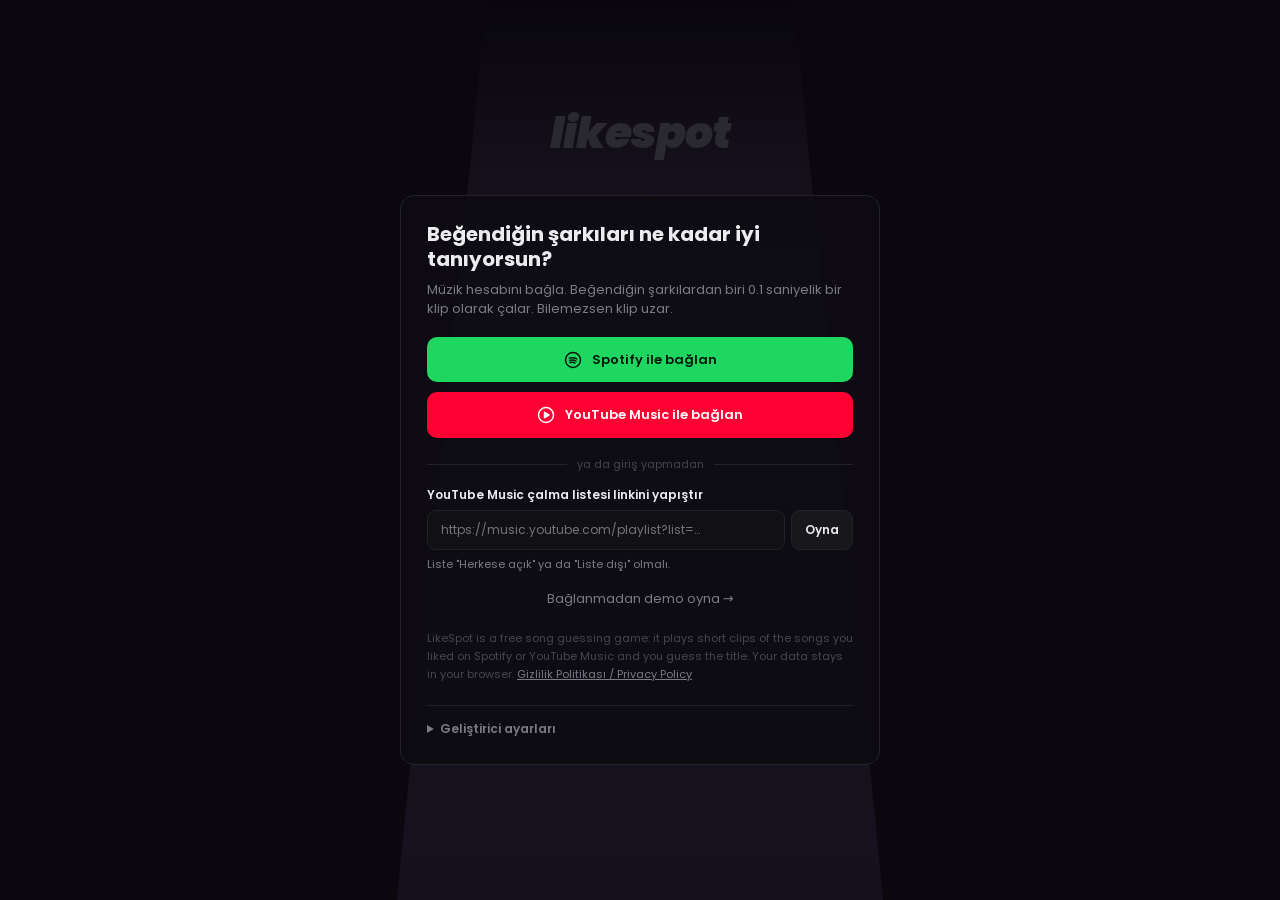
==== index.html @ ae1cffba "Çalma listelerinden oynama: beğenilenler + seçilen listeler - Sol panelde "Şarkılar" bölümü: varsayı" ====
<!doctype html>
<html lang="tr">
<head>
  <meta charset="utf-8">
  <meta name="viewport" content="width=device-width, initial-scale=1">
  <title>LikeSpot</title>
  <meta name="description" content="Spotify'da beğendiğin şarkılardan 0.1 saniyelik kliplerle tahmin oyunu.">
  <link rel="icon" href="data:image/svg+xml,<svg xmlns='http://www.w3.org/2000/svg' viewBox='0 0 100 100'><circle cx='50' cy='50' r='48' fill='%239d4edd'/><path d='M38 30v40l32-20z' fill='%23fff'/></svg>">
  <link rel="preconnect" href="https://fonts.googleapis.com">
  <link rel="stylesheet" href="https://fonts.googleapis.com/css2?family=JetBrains+Mono:wght@600&family=Poppins:ital,wght@0,400;0,500;0,600;0,700;1,800;1,900&display=swap">
  <link rel="stylesheet" href="css/style.css">
</head>
<body>
  <div class="spotlight" aria-hidden="true"></div>

  <div class="layout">
    <!-- Sol panel -->
    <aside class="side side-left" id="side-left" hidden>
      <div class="group">
        <p class="label">Soru</p>
        <div class="select-wrap">
          <svg viewBox="0 0 24 24"><path d="M12 3l1.8 4.9L19 9.5l-4 3.4 1.2 5.1L12 15.3 7.8 18l1.2-5.1-4-3.4 5.2-1.6z"/></svg>
          <select id="opt-question">
            <option value="title">Şarkının adı</option>
            <option value="artist">Sanatçı</option>
            <option value="mixed">Karışık</option>
          </select>
        </div>
      </div>
      <div class="group">
        <p class="label">Dil</p>
        <div class="select-wrap">
          <svg viewBox="0 0 24 24"><circle cx="12" cy="12" r="9"/><path d="M3 12h18M12 3a14 14 0 0 1 0 18M12 3a14 14 0 0 0 0 18"/></svg>
          <select id="opt-lang">
            <option value="all">Karışık</option>
            <option value="tr">Türkçe</option>
            <option value="en">İngilizce</option>
          </select>
        </div>
      </div>
      <div class="group">
        <p class="label">Dönem</p>
        <div class="select-wrap">
          <svg viewBox="0 0 24 24"><path d="M4 14v-2a8 8 0 0 1 16 0v2M4 14h3v6H5a1 1 0 0 1-1-1zm16 0h-3v6h2a1 1 0 0 0 1-1z"/></svg>
          <select id="opt-era">
            <option value="all">Tüm dönemler</option>
            <option value="classic">Klasik</option>
            <option value="2000s">2000'ler</option>
            <option value="2010s">2010'lar</option>
            <option value="2020s">2020'ler</option>
          </select>
        </div>
      </div>
      <div class="group">
        <p class="label">Hesap</p>
        <div class="select-wrap">
          <svg viewBox="0 0 24 24"><path d="M9 18V5l11-2v13"/><circle cx="6" cy="18" r="3"/><circle cx="17" cy="16" r="3"/></svg>
          <select id="opt-provider" aria-label="Müzik hesabı"></select>
        </div>
      </div>
      <div class="group" id="sources-group" hidden>
        <p class="label">Şarkılar</p>
        <div class="sources" id="sources"></div>
      </div>
      <hr>
      <div class="group diff-group">
        <p class="label">Zorluk</p>
        <div class="diff-list" id="difficulty-list"></div>
      </div>
      <hr>
      <div class="group links">
        <button class="side-link" id="btn-reroll" type="button">
          <svg viewBox="0 0 24 24"><path d="M20 11a8 8 0 0 0-14.3-4.9L4 8M4 4v4h4M4 13a8 8 0 0 0 14.3 4.9L20 16m0 4v-4h-4"/></svg>
          Başka şarkı
        </button>
        <button class="side-link" id="btn-any-era" type="button">
          <svg viewBox="0 0 24 24"><path d="M8 7l-5 5 5 5M16 7l5 5-5 5"/></svg>
          Tüm dönemler
        </button>
      </div>
    </aside>

    <main class="center">
      <div class="logo">likespot</div>

      <!-- Bağlantı ekranı -->
      <section id="screen-setup" class="screen panel" hidden>
        <h1>Beğendiğin şarkıları ne kadar iyi tanıyorsun?</h1>
        <p class="lead">Müzik hesabını bağla. Beğendiğin şarkılardan biri 0.1 saniyelik bir klip olarak çalar. Bilemezsen klip uzar.</p>

        <div class="providers">
          <button class="provider spotify" id="btn-login" type="button">
            <svg viewBox="0 0 24 24"><circle cx="12" cy="12" r="10"/><path d="M7 9.5c3.5-1 7-.6 10 1M7.5 12.5c3-.8 6-.4 8.5.9M8 15.4c2.4-.6 4.7-.3 6.7.7"/></svg>
            Spotify ile bağlan
          </button>
          <button class="provider youtube" id="btn-youtube" type="button">
            <svg viewBox="0 0 24 24"><circle cx="12" cy="12" r="10"/><path d="M10 8.5v7l6-3.5z" fill="currentColor"/></svg>
            YouTube Music ile bağlan
          </button>
        </div>
        <form class="playlist-form" id="playlist-form" autocomplete="off">
          <p class="or">ya da giriş yapmadan</p>
          <label for="playlist-url">YouTube Music çalma listesi linkini yapıştır</label>
          <div class="playlist-row">
            <input id="playlist-url" class="input" placeholder="https://music.youtube.com/playlist?list=…" spellcheck="false">
            <button class="btn ghost" type="submit">Oyna</button>
          </div>
          <small>Liste "Herkese açık" ya da "Liste dışı" olmalı.</small>
        </form>
        <button class="link demo-link" id="btn-demo" type="button">Bağlanmadan demo oyna →</button>
        <p class="error" id="setup-error" hidden></p>

        <p class="about">
          LikeSpot is a free song guessing game: it plays short clips of the songs you liked on Spotify or
          YouTube Music and you guess the title. Your data stays in your browser.
          <a href="privacy.html">Gizlilik Politikası / Privacy Policy</a>
        </p>

        <details class="dev">
          <summary>Geliştirici ayarları</summary>
          <p>Spotify uygulamasının <b>Redirect URI</b> listesinde bu adres olmalı:</p>
          <div class="copy-row">
            <code id="redirect-uri"></code>
            <button class="btn ghost small" id="copy-redirect" type="button">Kopyala</button>
          </div>
          <label>Spotify Client ID
            <input id="client-id" class="input" autocomplete="off" spellcheck="false">
          </label>
          <label>Google Client ID (YouTube Music)
            <input id="google-client-id" class="input" placeholder="….apps.googleusercontent.com" autocomplete="off" spellcheck="false">
          </label>
        </details>
      </section>

      <!-- Yükleme ekranı -->
      <section id="screen-loading" class="screen panel center-text" hidden>
        <div class="spinner"></div>
        <p id="loading-text">Beğenilen şarkılar yükleniyor…</p>
        <div class="progress"><div id="loading-bar"></div></div>
      </section>

      <!-- Oyun ekranı -->
      <section id="screen-game" class="screen game" hidden>
        <div class="toprow">
          <button class="icon-btn" id="btn-shuffle" type="button" title="Başka şarkı" aria-label="Başka şarkı">
            <svg viewBox="0 0 24 24"><path d="M4 8h13l-3-3M20 16H7l3 3"/></svg>
          </button>
          <nav class="qtabs" id="qtabs" aria-label="Soru tipi">
            <button type="button" data-q="title">Şarkı</button>
            <button type="button" data-q="mixed">Karışık</button>
            <button type="button" data-q="artist">Sanatçı</button>
          </nav>
          <div class="streak" id="stats" title="Seri">
            <svg viewBox="0 0 24 24"><path d="M12 2c1 4 5 5.5 5 11a5 5 0 0 1-10 0c0-2.5 1.2-4 2.2-5 .2 2 1 3 2 3.2C10.5 8 11 5 12 2z"/></svg>
            <span id="stat-streak">0</span>
          </div>
        </div>

        <nav class="diff-pills" id="difficulty" role="tablist" aria-label="Zorluk"></nav>

        <div class="timeline" id="timeline">
          <div id="tl-ticks"></div>
          <div class="tl-unlocked" id="tl-unlocked"></div>
          <div class="tl-play" id="clip-bar"></div>
          <div class="tl-marker" id="tl-marker"><span id="tl-label">2s</span></div>
        </div>

        <p class="sr-only" id="question" aria-live="polite">Bu şarkının adı ne?</p>

        <div class="player">
          <span class="player-side"></span>
          <button class="play-btn" id="btn-play" type="button" aria-label="Klibi çal">
            <svg viewBox="0 0 24 24" class="icon-play"><path d="M8 5v14l11-7z"/></svg>
            <svg viewBox="0 0 24 24" class="icon-stop"><path d="M7 7h10v10H7z"/></svg>
            <span class="btn-spinner"></span>
          </button>
          <span class="player-side clip-length" id="clip-length">2s</span>
        </div>
        <p class="sr-only" id="clip-note" aria-live="polite">Çalmak için bas · boşluk tuşu</p>

        <form class="answer" id="answer-type" autocomplete="off">
          <div class="combo">
            <svg viewBox="0 0 24 24"><circle cx="11" cy="11" r="7"/><path d="M20 20l-4-4"/></svg>
            <input id="guess-input" placeholder="Şarkıyı bil" spellcheck="false">
            <ul class="suggestions" id="suggestions" role="listbox" hidden></ul>
          </div>
          <button class="skip-btn" id="btn-skip" type="button">
            <svg viewBox="0 0 24 24"><path d="M6 6l9 6-9 6zM18 6v12"/></svg>
            Atla
          </button>
          <button id="btn-guess" type="submit" hidden></button>
        </form>

        <div class="answer-choice" id="answer-choice" hidden>
          <div class="choices" id="choices"></div>
          <button class="skip-btn" id="btn-skip-choice" type="button">
            <svg viewBox="0 0 24 24"><path d="M6 6l9 6-9 6zM18 6v12"/></svg>
            Atla
          </button>
        </div>

        <ul class="guesses" id="guesses"></ul>

        <div class="reveal" id="reveal" hidden>
          <img id="reveal-img" alt="">
          <div class="reveal-text">
            <p class="verdict" id="verdict"></p>
            <h2 id="reveal-title"></h2>
            <p id="reveal-artist"></p>
            <p class="muted" id="reveal-album"></p>
          </div>
          <div class="reveal-actions">
            <button class="btn ghost" id="btn-listen" type="button">Biraz daha dinle</button>
            <a class="btn ghost" id="btn-open" target="_blank" rel="noopener">Spotify'da aç</a>
            <button class="btn primary" id="btn-next" type="button">Sonraki ⏎</button>
          </div>
        </div>

        <p class="error" id="game-error" hidden></p>

        <footer class="libbar">
          <span id="lib-info"></span>
          <span class="score">Puan <b id="stat-score">0</b> · En iyi seri <b id="stat-best">0</b></span>
          <span class="libbar-actions">
            <button class="link" id="btn-refresh" type="button">Listeyi yenile</button>
            <button class="link" id="btn-logout" type="button">Çıkış</button>
            <a class="link" href="privacy.html">Gizlilik</a>
          </span>
        </footer>
      </section>
    </main>

    <!-- Sağ panel -->
    <aside class="side side-right" id="side-right" hidden>
      <div class="group">
        <p class="label">Ses</p>
        <div class="stack" id="source-buttons">
          <button class="opt" type="button" data-source="preview">
            <svg viewBox="0 0 24 24"><path d="M9 18V5l11-2v13M9 18a3 3 0 1 1-6 0 3 3 0 0 1 6 0zm11-2a3 3 0 1 1-6 0 3 3 0 0 1 6 0z"/></svg>
            30 sn önizleme
          </button>
          <button class="opt" type="button" data-source="spotify">
            <svg viewBox="0 0 24 24"><path d="M8 5v14l11-7z"/></svg>
            Spotify'dan çal
          </button>
        </div>
      </div>
      <hr>
      <div class="group">
        <p class="label">Klipler</p>
        <div class="chips" id="ladder"></div>
      </div>
      <hr>
      <div class="group">
        <p class="label">Ses düzeyi</p>
        <input type="range" id="opt-volume" min="0" max="100" value="90" aria-label="Ses düzeyi">
      </div>
    </aside>
  </div>

  <script>
    // GitHub Pages dosyaları 10 dk önbelleğe aldığı için güncelleme sonrası eski sürüm görünebiliyor.
    // version.txt değiştiyse dosyaları önbelleği atlayarak yeniden indirip sayfayı bir kez yeniler.
    (async () => {
      try {
        const v = (await (await fetch('version.txt', { cache: 'no-store' })).text()).trim();
        const seen = localStorage.getItem('ls.version');
        localStorage.setItem('ls.version', v);
        if (seen === v) return;
        if (!seen) {
          // İlk kez kontrol ediliyor: dosyalar önbellekten geldiyse eski olabilir, yoksa yenilemeye gerek yok.
          await new Promise(r => document.readyState === 'complete' ? r() : addEventListener('load', r));
          const cached = performance.getEntriesByType('resource')
            .some(e => /\/js\/.+\.js/.test(e.name) && e.transferSize === 0 && e.decodedBodySize > 0);
          if (!cached) return;
        }
        const files = ['./', 'index.html', 'css/style.css', 'auth', 'catalog', 'config', 'demo', 'game',
          'language', 'library', 'main', 'players', 'popularity', 'sources', 'youtube'].map(f => f.includes('.') || f === './' ? f : `js/${f}.js`);
        await Promise.all(files.map(f => fetch(f, { cache: 'reload' }).catch(() => {})));
        location.reload();
      } catch { /* sürüm kontrolü yapılamazsa sayfa olduğu gibi çalışır */ }
    })();
  </script>
  <script type="module" src="js/main.js"></script>
</body>
</html>
---- css/style.css ----
/* Vurgu rengi seçili zorluğa göre JS'ten değişir (--accent). Diğer tonlar ondan türetilir. */
:root {
  --accent: #a855f7;
  --accent-2: color-mix(in srgb, var(--accent) 62%, #fff);
  --tint: color-mix(in srgb, var(--accent) 15%, #0d0c11);
  --tint-2: color-mix(in srgb, var(--accent) 7%, #0d0c11);
  --bg: color-mix(in srgb, var(--accent) 3%, #050507);
  --surface: #111014;
  --surface-2: #18171c;
  --line: #222128;
  --text: #ecebf0;
  --muted: #7c7a86;
  --dim: #47454f;
  --ink: #0a0a0d;
  --bad: #f87171;
  --mono: 'JetBrains Mono', ui-monospace, monospace;
  color-scheme: dark;
}

* { box-sizing: border-box; }

body {
  margin: 0;
  min-height: 100vh;
  background: var(--bg);
  color: var(--text);
  font: 13px/1.5 Poppins, system-ui, sans-serif;
  overflow-x: hidden;
  transition: background 0.4s;
}

[hidden] { display: none !important; }
a { color: var(--accent-2); }
svg { width: 14px; height: 14px; flex: none; fill: none; stroke: currentColor; stroke-width: 2; stroke-linecap: round; stroke-linejoin: round; }

.sr-only {
  position: absolute;
  width: 1px;
  height: 1px;
  overflow: hidden;
  clip: rect(0 0 0 0);
  white-space: nowrap;
}

/* Ortadaki ışık huzmesi */
.spotlight {
  position: fixed;
  inset: 0;
  pointer-events: none;
  background: linear-gradient(180deg,
    transparent 0%,
    color-mix(in srgb, var(--accent) 6%, #121116) 30%,
    color-mix(in srgb, var(--accent) 5%, #0e0d12) 100%);
  clip-path: polygon(38% 0, 62% 0, 69% 100%, 31% 100%);
  transition: background 0.4s;
}

.layout {
  position: relative;
  display: grid;
  grid-template-columns: minmax(0, 1fr) 320px minmax(0, 1fr);
  column-gap: clamp(64px, 13vw, 270px);
  min-height: 100vh;
  padding: 48px 24px 72px;
  align-items: center;
}

/* Giriş ve yükleme ekranlarında yan paneller yok; içerik ortalanır. */
.layout:has(#side-left[hidden]) { grid-template-columns: minmax(0, 1fr); }

/* ---------- Yan paneller ---------- */
.side { width: 160px; display: flex; flex-direction: column; gap: 16px; }
.side-left { justify-self: end; }
.side-right { justify-self: start; }
.side hr { width: 100%; border: 0; border-top: 1px solid var(--line); margin: 2px 0; }
.group { display: flex; flex-direction: column; gap: 8px; }
.label {
  margin: 0;
  font-size: 9px;
  font-weight: 600;
  letter-spacing: 0.2em;
  text-transform: uppercase;
  color: var(--muted);
}

.select-wrap {
  position: relative;
  display: flex;
  align-items: center;
  background: var(--surface);
  border-radius: 8px;
  color: var(--accent-2);
}
.select-wrap svg { position: absolute; left: 12px; width: 12px; height: 12px; pointer-events: none; }
.select-wrap::after {
  content: '';
  position: absolute;
  right: 13px;
  width: 5px;
  height: 5px;
  border-right: 1.5px solid var(--muted);
  border-bottom: 1.5px solid var(--muted);
  transform: translateY(-2px) rotate(45deg);
  pointer-events: none;
}
.select-wrap select {
  width: 100%;
  appearance: none;
  border: 0;
  background: transparent;
  color: var(--text);
  font: inherit;
  font-size: 11px;
  font-weight: 600;
  padding: 9px 26px 9px 31px;
  cursor: pointer;
}
.select-wrap select:focus-visible { outline: 2px solid var(--accent); border-radius: 8px; }
.select-wrap option { background: var(--surface); }

.diff-list { display: flex; flex-direction: column; gap: 8px; }
.diff-list button, .opt {
  display: flex;
  align-items: center;
  gap: 8px;
  width: 100%;
  padding: 8px 14px;
  border: 0;
  border-radius: 8px;
  background: var(--surface);
  color: var(--text);
  font: inherit;
  font-size: 11px;
  font-weight: 500;
  text-align: left;
  cursor: pointer;
  transition: background 0.15s, color 0.15s;
}
.diff-list button:hover, .opt:hover { background: var(--surface-2); }
.diff-list button.active, .opt.active { background: var(--tint); color: var(--accent-2); font-weight: 600; }
.opt { color: var(--muted); white-space: nowrap; }
.opt svg { width: 12px; height: 12px; }
.stack { display: flex; flex-direction: column; gap: 8px; }

.side-link {
  display: flex;
  align-items: center;
  gap: 8px;
  padding: 2px 12px;
  border: 0;
  background: none;
  color: var(--muted);
  font: inherit;
  font-size: 11px;
  font-weight: 500;
  cursor: pointer;
}
.side-link:hover { color: var(--text); }
.side-link svg { width: 12px; height: 12px; }
.links { gap: 10px; }

.sources {
  display: flex;
  flex-direction: column;
  gap: 2px;
  max-height: 220px;
  overflow-y: auto;
  padding-right: 2px;
}
.sources-head { margin: 6px 0 2px; font-size: 10px; font-weight: 600; color: var(--muted); }
.sources-note { margin: 2px 0; font-size: 11px; color: var(--dim); }
.source {
  display: grid;
  grid-template-columns: auto 1fr auto;
  align-items: center;
  gap: 8px;
  padding: 6px 8px;
  border-radius: 7px;
  font-size: 11px;
  cursor: pointer;
}
.source:hover { background: var(--surface); }
.source input { margin: 0; accent-color: var(--accent); }
.source span { overflow: hidden; text-overflow: ellipsis; white-space: nowrap; }
.source small { color: var(--dim); font-size: 10px; font-variant-numeric: tabular-nums; }
.source.loading { opacity: 0.5; pointer-events: none; }
.source.loading small::after { content: ' …'; }

.chips { display: grid; grid-template-columns: repeat(3, 1fr); gap: 6px; }
.chip {
  padding: 8px 0;
  border-radius: 9px;
  background: color-mix(in srgb, var(--accent) 13%, #0a0a0d);
  color: var(--accent);
  font-size: 11px;
  font-weight: 700;
  text-align: center;
  font-variant-numeric: tabular-nums;
  transition: background 0.2s, color 0.2s, opacity 0.2s;
}
.chip.used { opacity: 0.35; }
.chip.current { box-shadow: inset 0 0 0 1px var(--accent); }
.chip.won { background: var(--accent); color: var(--ink); }

input[type=range] {
  width: 100%;
  appearance: none;
  height: 3px;
  border-radius: 99px;
  background: linear-gradient(var(--accent), var(--accent)) 0 / var(--fill, 90%) 100% no-repeat, var(--line);
  cursor: pointer;
}
input[type=range]::-webkit-slider-thumb { appearance: none; width: 10px; height: 10px; border-radius: 50%; background: var(--accent-2); }
input[type=range]::-moz-range-thumb { width: 10px; height: 10px; border: 0; border-radius: 50%; background: var(--accent-2); }

/* ---------- Orta alan ---------- */
.center { display: flex; flex-direction: column; align-items: stretch; min-width: 0; }

.logo {
  text-align: center;
  font-size: 44px;
  font-weight: 900;
  font-style: italic;
  letter-spacing: -0.02em;
  line-height: 1;
  color: #2a292f;
  margin-bottom: 40px;
  user-select: none;
}

.panel {
  background: #0e0d12e6;
  border: 1px solid var(--line);
  border-radius: 14px;
  padding: 26px;
}
.screen.panel { width: min(480px, calc(100vw - 32px)); align-self: center; }
.center-text { text-align: center; }

.providers { display: grid; gap: 10px; }
.provider {
  display: flex;
  align-items: center;
  justify-content: center;
  gap: 10px;
  padding: 13px 16px;
  border: 0;
  border-radius: 10px;
  font: inherit;
  font-size: 13px;
  font-weight: 600;
  cursor: pointer;
  transition: filter 0.15s, transform 0.1s;
}
.provider:hover { filter: brightness(1.1); }
.provider:active { transform: scale(0.98); }
.provider svg { width: 18px; height: 18px; }
.provider.spotify { background: #1ed760; color: #04170a; }
.provider.youtube { background: #ff0033; color: #fff; }
.demo-link { display: block; margin: 16px auto 0; font-size: 12px; }
.playlist-form { margin-top: 18px; font-size: 12px; color: var(--muted); }
.playlist-form label { display: block; color: var(--text); font-weight: 600; }
.playlist-form small { display: block; margin-top: 6px; font-size: 11px; }
.or {
  display: flex;
  align-items: center;
  gap: 10px;
  margin: 0 0 14px;
  font-size: 11px;
  color: var(--dim);
}
.or::before, .or::after { content: ''; flex: 1; border-top: 1px solid var(--line); }
.playlist-row { display: flex; gap: 6px; margin-top: 6px; }
.playlist-row .input { margin: 0; min-width: 0; font-size: 12px; }
.about { margin: 22px 0 0; font-size: 11px; color: var(--dim); line-height: 1.6; }
.about a { color: var(--muted); }
.dev { margin-top: 22px; padding-top: 14px; border-top: 1px solid var(--line); color: var(--muted); font-size: 12px; }
.dev summary { cursor: pointer; font-weight: 600; }
.dev p { margin: 12px 0 0; }
.dev label { display: block; margin-top: 12px; }

h1 { font-size: 20px; line-height: 1.25; margin: 0 0 8px; }
h2 { margin: 0; font-size: 15px; line-height: 1.3; }
.lead { color: var(--muted); margin: 0 0 18px; }
.muted { color: var(--muted); }
.steps { padding-left: 18px; margin: 0 0 18px; }
.steps li { margin-bottom: 12px; }
.copy-row { display: flex; align-items: center; gap: 8px; margin-top: 6px; flex-wrap: wrap; }
code {
  background: var(--surface);
  border: 1px solid var(--line);
  padding: 4px 9px;
  border-radius: 7px;
  font: 12px var(--mono);
  word-break: break-all;
}
.input {
  width: 100%;
  margin-top: 6px;
  padding: 10px 13px;
  border-radius: 9px;
  border: 1px solid var(--line);
  background: var(--surface);
  color: var(--text);
  font: inherit;
}
.input:focus { outline: 2px solid var(--accent); outline-offset: -1px; }

.actions, .reveal-actions { display: flex; gap: 6px; flex-wrap: wrap; }
.btn {
  display: inline-flex;
  align-items: center;
  justify-content: center;
  padding: 8px 13px;
  border-radius: 9px;
  border: 1px solid var(--line);
  font: inherit;
  font-weight: 600;
  font-size: 12px;
  cursor: pointer;
  text-decoration: none;
  transition: transform 0.1s, filter 0.15s;
}
.btn:active { transform: scale(0.97); }
.btn.primary { background: var(--accent); border-color: var(--accent); color: var(--ink); }
.btn.primary:hover { filter: brightness(1.1); }
.btn.ghost { background: var(--surface-2); color: var(--text); }
.btn.ghost:hover { background: #222128; }
.btn.small { padding: 4px 10px; font-size: 11px; }

.link { background: none; border: 0; color: var(--muted); font: inherit; cursor: pointer; padding: 0; }
.link:hover { color: var(--text); }

.error {
  margin: 0;
  padding: 9px 12px;
  border-radius: 9px;
  background: #f871711a;
  border: 1px solid #f8717155;
  color: #fecaca;
  font-size: 12px;
}
#setup-error { margin-top: 14px; }

.spinner, .btn-spinner {
  width: 30px;
  height: 30px;
  border-radius: 50%;
  border: 3px solid var(--line);
  border-top-color: var(--accent);
  animation: spin 0.8s linear infinite;
  margin: 8px auto 14px;
}
@keyframes spin { to { transform: rotate(360deg); } }
.progress { height: 5px; background: var(--surface); border-radius: 99px; overflow: hidden; }
.progress div { height: 100%; width: 0; background: var(--accent); transition: width 0.3s; }

/* Oyun */
.game { display: flex; flex-direction: column; gap: 14px; }

.toprow { display: flex; align-items: center; gap: 8px; }
.icon-btn {
  display: grid;
  place-items: center;
  width: 22px;
  height: 22px;
  border: 0;
  border-radius: 6px;
  background: var(--surface);
  color: var(--muted);
  cursor: pointer;
}
.icon-btn:hover { color: var(--text); }
.icon-btn svg { width: 11px; height: 11px; }
.qtabs { flex: 1; display: flex; justify-content: center; gap: 16px; }
.qtabs button {
  border: 0;
  background: none;
  color: var(--dim);
  font: inherit;
  font-size: 10px;
  font-weight: 500;
  cursor: pointer;
  padding: 2px 0;
}
.qtabs button:hover { color: var(--muted); }
.qtabs button.active { color: var(--text); font-weight: 600; }
.streak {
  display: flex;
  align-items: center;
  gap: 3px;
  padding: 2px 8px;
  border-radius: 99px;
  background: var(--surface);
  color: var(--accent-2);
  font-size: 10px;
  font-weight: 700;
  font-variant-numeric: tabular-nums;
}
.streak svg { width: 10px; height: 10px; fill: currentColor; stroke: none; }

.diff-pills { display: flex; gap: 4px; justify-content: space-between; }
.diff-pills button {
  flex: 1;
  padding: 4px 0;
  border: 0;
  border-radius: 99px;
  background: color-mix(in srgb, var(--c) 11%, #0d0c11);
  color: var(--c);
  font: inherit;
  font-size: 10px;
  font-weight: 600;
  cursor: pointer;
  white-space: nowrap;
  transition: background 0.15s, color 0.15s, box-shadow 0.15s;
}
.diff-pills button:hover { background: color-mix(in srgb, var(--c) 20%, #0d0c11); }
.diff-pills button.active {
  background: var(--c);
  color: var(--on);
  box-shadow: 0 0 14px color-mix(in srgb, var(--c) 40%, transparent);
}

.timeline {
  position: relative;
  height: 20px;
  border-radius: 7px;
  background: #1b1a20;
  margin: 10px 0 22px;
}
.tl-tick {
  position: absolute;
  top: 0;
  bottom: 0;
  width: 1px;
  background: #2c2b33;
}
.tl-unlocked, .tl-play {
  position: absolute;
  left: 0;
  top: 0;
  bottom: 0;
  border-radius: 7px;
}
.tl-unlocked { background: color-mix(in srgb, var(--accent) 85%, #000); width: 0; transition: width 0.35s ease, background 0.4s; }
.tl-play { background: var(--accent-2); width: 0; opacity: 0.8; }
.tl-marker {
  position: absolute;
  top: 0;
  bottom: 0;
  width: 2px;
  background: var(--accent-2);
  transform: translateX(-1px);
  transition: left 0.35s ease;
}
.tl-marker span {
  position: absolute;
  top: calc(100% + 5px);
  left: 50%;
  transform: translateX(-50%);
  font: 600 9px var(--mono);
  color: var(--accent-2);
  white-space: nowrap;
}
.tl-marker::before {
  content: '';
  position: absolute;
  top: calc(100% - 2px);
  left: 50%;
  transform: translateX(-50%);
  border: 3px solid transparent;
  border-bottom-color: var(--accent-2);
}

.player { display: grid; grid-template-columns: 1fr auto 1fr; align-items: center; gap: 12px; margin: 12px 0 18px; }
.play-btn {
  position: relative;
  width: 92px;
  height: 92px;
  border-radius: 50%;
  border: 0;
  background: var(--accent);
  color: var(--ink);
  cursor: pointer;
  display: grid;
  place-items: center;
  box-shadow:
    0 0 0 12px color-mix(in srgb, var(--accent) 7%, transparent),
    0 0 50px color-mix(in srgb, var(--accent) 30%, transparent);
  transition: transform 0.1s, filter 0.15s, background 0.4s, box-shadow 0.4s;
}
.play-btn:hover { filter: brightness(1.08); }
.play-btn:active { transform: scale(0.95); }
.play-btn:disabled { opacity: 0.6; cursor: default; }
.play-btn svg { width: 38px; height: 38px; fill: currentColor; stroke: none; }
.play-btn .icon-play { margin-left: 5px; }
.play-btn .icon-stop, .play-btn .btn-spinner { display: none; }
.play-btn.playing .icon-play { display: none; }
.play-btn.playing .icon-stop { display: block; }
.play-btn.busy svg { display: none !important; }
.play-btn.busy .btn-spinner {
  display: block;
  margin: 0;
  width: 32px;
  height: 32px;
  border-color: #0a0a0d33;
  border-top-color: var(--ink);
}
.clip-length { color: var(--accent-2); font: 600 15px var(--mono); }

.answer { display: flex; gap: 6px; }
.combo { position: relative; flex: 1; min-width: 0; display: flex; align-items: center; }
.combo > svg { position: absolute; left: 12px; width: 12px; height: 12px; color: var(--muted); pointer-events: none; }
.combo input {
  width: 100%;
  padding: 8px 12px 8px 30px;
  border-radius: 8px;
  border: 1px solid #29282f;
  background: #0b0a0e;
  color: var(--text);
  font: inherit;
  font-size: 11px;
}
.combo input::placeholder { color: var(--muted); }
.combo input:focus { outline: none; border-color: var(--accent); }
.skip-btn {
  display: inline-flex;
  align-items: center;
  gap: 6px;
  padding: 0 18px;
  border-radius: 8px;
  border: 1px solid #29282f;
  background: #0b0a0e;
  color: var(--text);
  font: inherit;
  font-size: 11px;
  font-weight: 600;
  cursor: pointer;
}
.skip-btn:hover { border-color: var(--accent); }
.skip-btn svg { width: 10px; height: 10px; fill: currentColor; }

.suggestions {
  position: absolute;
  top: calc(100% + 6px);
  left: 0;
  right: 0;
  margin: 0;
  padding: 4px;
  list-style: none;
  background: var(--surface);
  border: 1px solid var(--line);
  border-radius: 9px;
  box-shadow: 0 16px 40px #000c;
  max-height: 280px;
  overflow-y: auto;
  z-index: 5;
}
.suggestions li {
  padding: 7px 9px;
  border-radius: 6px;
  cursor: pointer;
  display: flex;
  justify-content: space-between;
  gap: 10px;
  font-size: 11px;
}
.suggestions li small { color: var(--muted); text-align: right; font-size: 10px; }
.suggestions li.active, .suggestions li:hover { background: var(--surface-2); }

.answer-choice { display: flex; flex-direction: column; gap: 8px; }
.answer-choice .skip-btn { align-self: flex-end; padding: 7px 16px; }
.choices { display: grid; grid-template-columns: 1fr 1fr; gap: 6px; }
.choice {
  padding: 10px 12px;
  border-radius: 8px;
  border: 1px solid #29282f;
  background: #0b0a0e;
  color: var(--text);
  font: inherit;
  font-size: 11px;
  font-weight: 500;
  cursor: pointer;
  text-align: left;
}
.choice:hover { border-color: var(--accent); }
.choice.wrong { border-color: #f8717144; color: #f8a3a3; text-decoration: line-through; cursor: default; }

.guesses { list-style: none; padding: 0; margin: 0; display: flex; flex-direction: column; gap: 5px; }
.guesses:empty { display: none; }
.guesses li {
  padding: 6px 11px;
  border-radius: 7px;
  font-size: 11px;
  background: var(--surface);
  color: var(--muted);
}
.guesses li.wrong { color: #f8a3a3; }
.guesses li.wrong::before { content: '✕  '; color: var(--bad); }
.guesses li.ok { color: var(--text); background: var(--tint); }
.guesses li.ok::before { content: '✓  '; color: var(--accent-2); }

.reveal {
  display: grid;
  grid-template-columns: 72px 1fr;
  gap: 14px;
  align-items: center;
  padding: 14px;
  border-radius: 12px;
  background: var(--surface);
}
.reveal img { width: 72px; height: 72px; border-radius: 8px; object-fit: cover; background: var(--surface-2); }
.reveal-text { min-width: 0; }
.reveal-text p { margin: 1px 0; font-size: 11px; }
.verdict { font-weight: 700; font-size: 9px !important; text-transform: uppercase; letter-spacing: 0.12em; }
.verdict.ok { color: var(--accent-2); }
.verdict.bad { color: var(--bad); }
.reveal-actions { grid-column: 1 / -1; }
.reveal-actions .btn { flex: 1 1 auto; padding: 7px 10px; font-size: 11px; }

/* Sayfanın sağ altındaki bilgi satırı */
.libbar {
  position: fixed;
  right: 24px;
  bottom: 16px;
  display: flex;
  gap: 18px;
  color: var(--dim);
  font-size: 10px;
  font-weight: 500;
}
.libbar b { color: var(--muted); font-weight: 600; }
.libbar-actions { display: flex; gap: 18px; }
.libbar .link { font-size: 10px; font-weight: 600; color: var(--muted); }

/* ---------- Dar ekranlar ---------- */
@media (max-width: 1000px) {
  .layout {
    grid-template-columns: minmax(0, 1fr);
    max-width: 380px;
    margin: 0 auto;
    row-gap: 48px;
    align-items: start;
    padding: 32px 16px 40px;
  }
  .center { order: 1; }
  .side { order: 2; width: 100%; justify-self: stretch; }
  .side-right { order: 3; }
  .spotlight { clip-path: polygon(15% 0, 85% 0, 100% 100%, 0 100%); }
  .logo { font-size: 38px; margin-bottom: 28px; }
  .diff-group, .diff-group + hr { display: none; }
  .libbar { position: static; flex-wrap: wrap; justify-content: space-between; gap: 8px 14px; margin-top: 8px; }
}
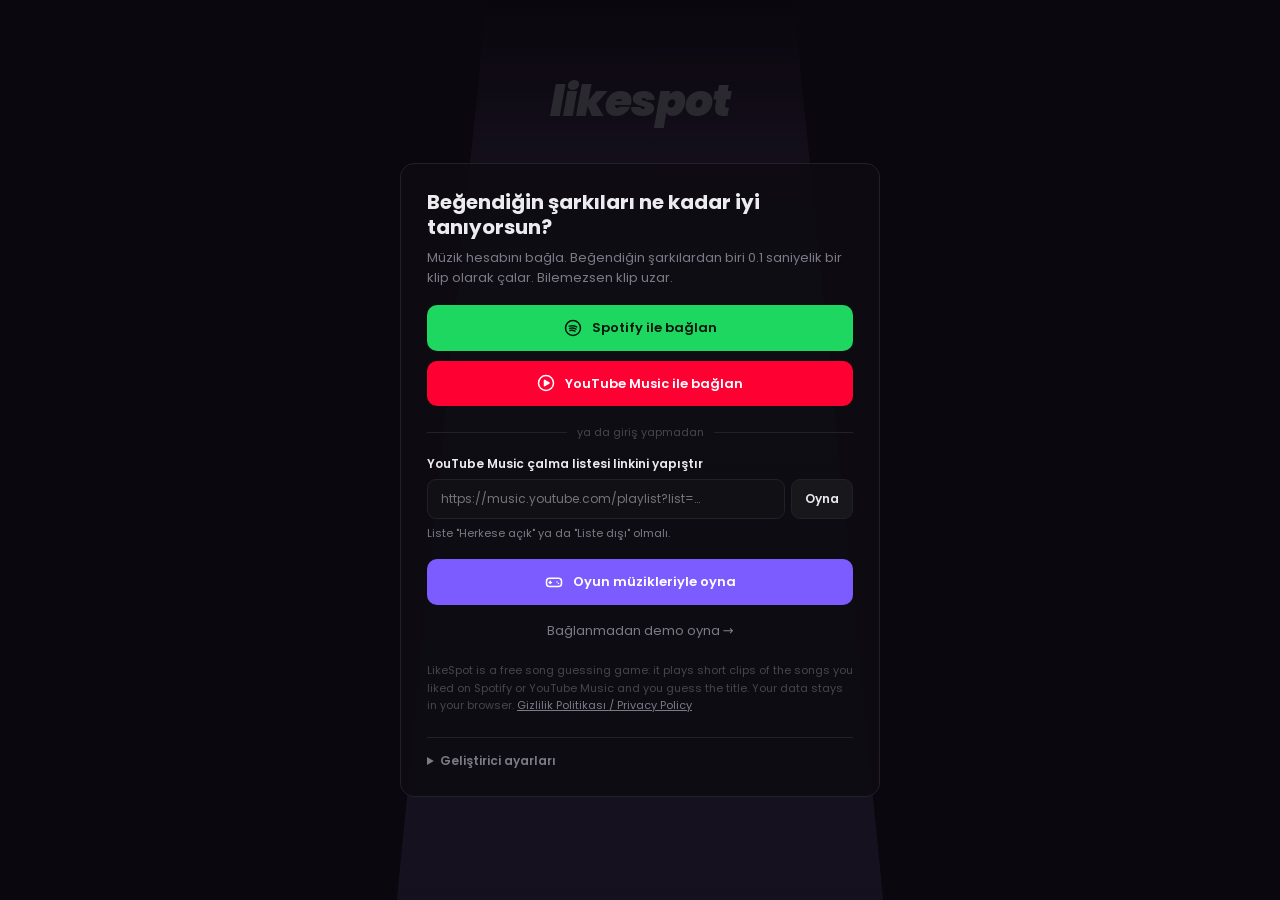
==== commit 071b4c52: "Oyun müzikleri modu: hesap bağlamadan oyun soundtrack'leriyle oyna - Giriş ekranında ve Hesap menüsü" ====
--- a/index.html
+++ b/index.html
@@ -27,7 +27,7 @@
           </select>
         </div>
       </div>
-      <div class="group">
+      <div class="group" id="lang-group">
         <p class="label">Dil</p>
         <div class="select-wrap">
           <svg viewBox="0 0 24 24"><circle cx="12" cy="12" r="9"/><path d="M3 12h18M12 3a14 14 0 0 1 0 18M12 3a14 14 0 0 0 0 18"/></svg>
@@ -59,7 +59,7 @@
         </div>
       </div>
       <div class="group" id="sources-group" hidden>
-        <p class="label">Şarkılar</p>
+        <p class="label" id="sources-label">Şarkılar</p>
         <div class="sources" id="sources"></div>
       </div>
       <hr>
@@ -107,6 +107,10 @@
           </div>
           <small>Liste "Herkese açık" ya da "Liste dışı" olmalı.</small>
         </form>
+        <button class="provider ost" id="btn-ost" type="button">
+          <svg viewBox="0 0 24 24"><rect x="2" y="7" width="20" height="11" rx="4"/><path d="M7 11v3M5.5 12.5h3M16 12h.01M18 14h.01"/></svg>
+          Oyun müzikleriyle oyna
+        </button>
         <button class="link demo-link" id="btn-demo" type="button">Bağlanmadan demo oyna →</button>
         <p class="error" id="setup-error" hidden></p>
 
@@ -275,7 +279,7 @@
           if (!cached) return;
         }
         const files = ['./', 'index.html', 'css/style.css', 'auth', 'catalog', 'config', 'demo', 'game',
-          'language', 'library', 'main', 'players', 'popularity', 'sources', 'youtube'].map(f => f.includes('.') || f === './' ? f : `js/${f}.js`);
+          'language', 'library', 'main', 'ost', 'players', 'popularity', 'sources', 'youtube'].map(f => f.includes('.') || f === './' ? f : `js/${f}.js`);
         await Promise.all(files.map(f => fetch(f, { cache: 'reload' }).catch(() => {})));
         location.reload();
       } catch { /* sürüm kontrolü yapılamazsa sayfa olduğu gibi çalışır */ }
--- a/css/style.css
+++ b/css/style.css
@@ -257,6 +257,7 @@
 .provider svg { width: 18px; height: 18px; }
 .provider.spotify { background: #1ed760; color: #04170a; }
 .provider.youtube { background: #ff0033; color: #fff; }
+.provider.ost { width: 100%; margin-top: 18px; background: #7c5cff; color: #fff; }
 .demo-link { display: block; margin: 16px auto 0; font-size: 12px; }
 .playlist-form { margin-top: 18px; font-size: 12px; color: var(--muted); }
 .playlist-form label { display: block; color: var(--text); font-weight: 600; }
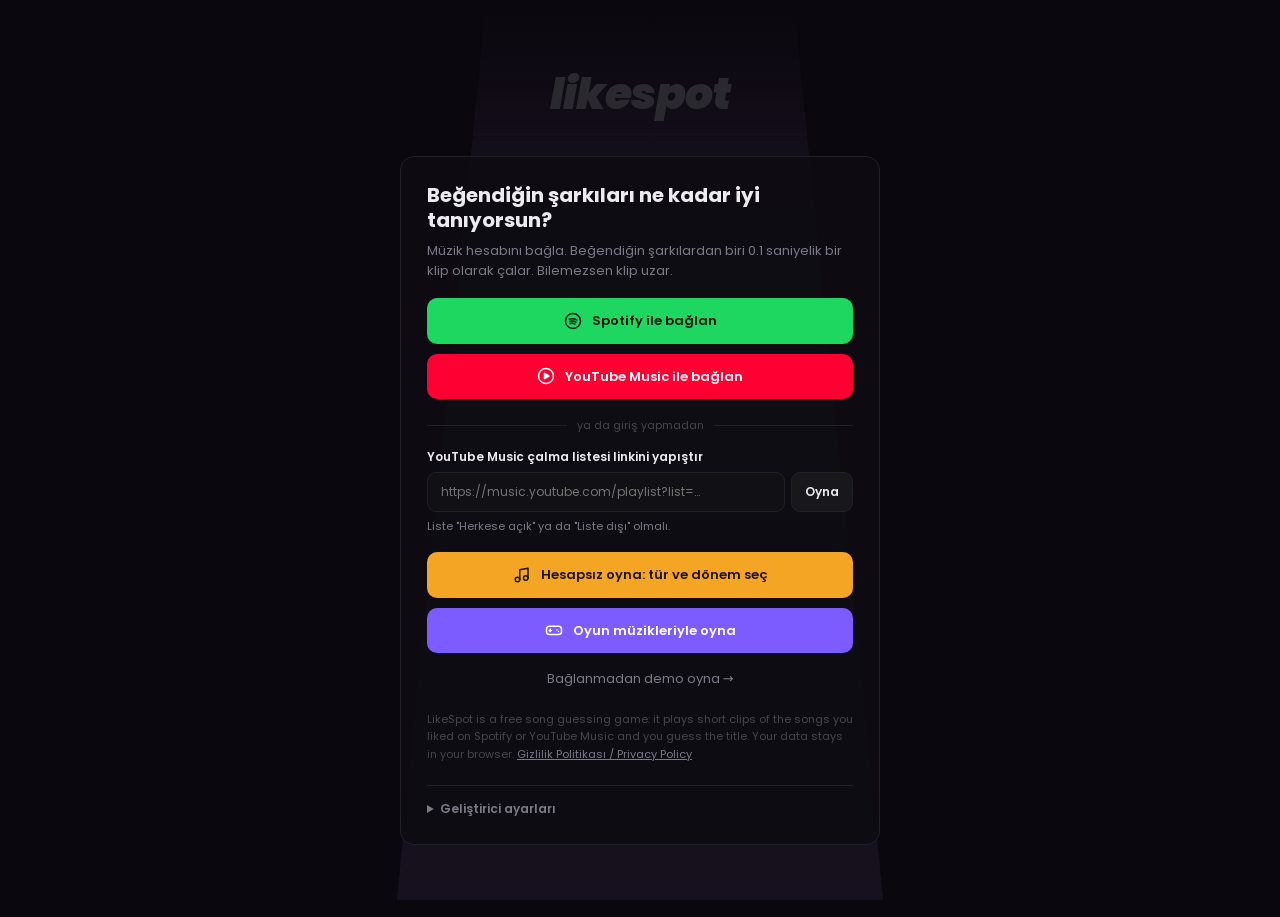
==== commit 64f1ec8b: "Hesapsız "Hit şarkılar" modu: tür ve dönem seçerek oyna - Giriş ekranında "Hesapsız oyna: tür ve dön" ====
--- a/index.html
+++ b/index.html
@@ -16,7 +16,7 @@
   <div class="layout">
     <!-- Sol panel -->
     <aside class="side side-left" id="side-left" hidden>
-      <div class="group">
+      <div class="group" id="question-group">
         <p class="label">Soru</p>
         <div class="select-wrap">
           <svg viewBox="0 0 24 24"><path d="M12 3l1.8 4.9L19 9.5l-4 3.4 1.2 5.1L12 15.3 7.8 18l1.2-5.1-4-3.4 5.2-1.6z"/></svg>
@@ -38,7 +38,7 @@
           </select>
         </div>
       </div>
-      <div class="group">
+      <div class="group" id="era-group">
         <p class="label">Dönem</p>
         <div class="select-wrap">
           <svg viewBox="0 0 24 24"><path d="M4 14v-2a8 8 0 0 1 16 0v2M4 14h3v6H5a1 1 0 0 1-1-1zm16 0h-3v6h2a1 1 0 0 0 1-1z"/></svg>
@@ -57,6 +57,10 @@
           <svg viewBox="0 0 24 24"><path d="M9 18V5l11-2v13"/><circle cx="6" cy="18" r="3"/><circle cx="17" cy="16" r="3"/></svg>
           <select id="opt-provider" aria-label="Müzik hesabı"></select>
         </div>
+        <button class="mode-btn" id="btn-ost-toggle" type="button">
+          <svg viewBox="0 0 24 24"><rect x="2" y="7" width="20" height="11" rx="4"/><path d="M7 11v3M5.5 12.5h3M16 12h.01M18 14h.01"/></svg>
+          <span>Oyun müzikleriyle oyna</span>
+        </button>
       </div>
       <div class="group" id="sources-group" hidden>
         <p class="label" id="sources-label">Şarkılar</p>
@@ -107,6 +111,10 @@
           </div>
           <small>Liste "Herkese açık" ya da "Liste dışı" olmalı.</small>
         </form>
+        <button class="provider charts" id="btn-charts" type="button">
+          <svg viewBox="0 0 24 24"><path d="M9 18V5l11-2v13"/><circle cx="6" cy="18" r="3"/><circle cx="17" cy="16" r="3"/></svg>
+          Hesapsız oyna: tür ve dönem seç
+        </button>
         <button class="provider ost" id="btn-ost" type="button">
           <svg viewBox="0 0 24 24"><rect x="2" y="7" width="20" height="11" rx="4"/><path d="M7 11v3M5.5 12.5h3M16 12h.01M18 14h.01"/></svg>
           Oyun müzikleriyle oyna
@@ -278,7 +286,7 @@
             .some(e => /\/js\/.+\.js/.test(e.name) && e.transferSize === 0 && e.decodedBodySize > 0);
           if (!cached) return;
         }
-        const files = ['./', 'index.html', 'css/style.css', 'auth', 'catalog', 'config', 'demo', 'game',
+        const files = ['./', 'index.html', 'css/style.css', 'auth', 'catalog', 'charts', 'config', 'demo', 'game',
           'language', 'library', 'main', 'ost', 'players', 'popularity', 'sources', 'youtube'].map(f => f.includes('.') || f === './' ? f : `js/${f}.js`);
         await Promise.all(files.map(f => fetch(f, { cache: 'reload' }).catch(() => {})));
         location.reload();
--- a/css/style.css
+++ b/css/style.css
@@ -61,8 +61,9 @@
   grid-template-columns: minmax(0, 1fr) 320px minmax(0, 1fr);
   column-gap: clamp(64px, 13vw, 270px);
   min-height: 100vh;
-  padding: 48px 24px 72px;
-  align-items: center;
+  /* Üstten hizalı: tahminler eklendikçe oyun alanı yerinde kalır, liste aşağı doğru uzar. */
+  padding: clamp(32px, 8vh, 96px) 24px 72px;
+  align-items: start;
 }
 
 /* Giriş ve yükleme ekranlarında yan paneller yok; içerik ortalanır. */
@@ -186,6 +187,24 @@
 .source.loading { opacity: 0.5; pointer-events: none; }
 .source.loading small::after { content: ' …'; }
 
+.mode-btn {
+  display: flex;
+  align-items: center;
+  gap: 8px;
+  width: 100%;
+  padding: 8px 12px;
+  border: 1px dashed color-mix(in srgb, var(--accent) 45%, transparent);
+  border-radius: 8px;
+  background: var(--tint-2);
+  color: var(--accent-2);
+  font: inherit;
+  font-size: 11px;
+  font-weight: 600;
+  cursor: pointer;
+}
+.mode-btn:hover { background: var(--tint); }
+.mode-btn svg { width: 14px; height: 14px; }
+
 .chips { display: grid; grid-template-columns: repeat(3, 1fr); gap: 6px; }
 .chip {
   padding: 8px 0;
@@ -202,16 +221,35 @@
 .chip.current { box-shadow: inset 0 0 0 1px var(--accent); }
 .chip.won { background: var(--accent); color: var(--ink); }
 
+/* Ses düzeyi: ince görünen çubuk ama 18px yüksekliğinde tutma alanı. */
 input[type=range] {
   width: 100%;
+  height: 18px;
+  margin: 0;
   appearance: none;
-  height: 3px;
+  background: transparent;
+  cursor: pointer;
+}
+input[type=range]::-webkit-slider-runnable-track {
+  height: 4px;
   border-radius: 99px;
   background: linear-gradient(var(--accent), var(--accent)) 0 / var(--fill, 90%) 100% no-repeat, var(--line);
-  cursor: pointer;
-}
-input[type=range]::-webkit-slider-thumb { appearance: none; width: 10px; height: 10px; border-radius: 50%; background: var(--accent-2); }
-input[type=range]::-moz-range-thumb { width: 10px; height: 10px; border: 0; border-radius: 50%; background: var(--accent-2); }
+}
+input[type=range]::-moz-range-track {
+  height: 4px;
+  border-radius: 99px;
+  background: linear-gradient(var(--accent), var(--accent)) 0 / var(--fill, 90%) 100% no-repeat, var(--line);
+}
+input[type=range]::-webkit-slider-thumb {
+  appearance: none;
+  width: 14px;
+  height: 14px;
+  margin-top: -5px;
+  border-radius: 50%;
+  background: var(--accent-2);
+}
+input[type=range]::-moz-range-thumb { width: 14px; height: 14px; border: 0; border-radius: 50%; background: var(--accent-2); }
+input[type=range]:focus-visible { outline: 2px solid var(--accent); outline-offset: 2px; border-radius: 4px; }
 
 /* ---------- Orta alan ---------- */
 .center { display: flex; flex-direction: column; align-items: stretch; min-width: 0; }
@@ -257,7 +295,8 @@
 .provider svg { width: 18px; height: 18px; }
 .provider.spotify { background: #1ed760; color: #04170a; }
 .provider.youtube { background: #ff0033; color: #fff; }
-.provider.ost { width: 100%; margin-top: 18px; background: #7c5cff; color: #fff; }
+.provider.charts { width: 100%; margin-top: 18px; background: #f5a524; color: #1d1405; }
+.provider.ost { width: 100%; margin-top: 10px; background: #7c5cff; color: #fff; }
 .demo-link { display: block; margin: 16px auto 0; font-size: 12px; }
 .playlist-form { margin-top: 18px; font-size: 12px; color: var(--muted); }
 .playlist-form label { display: block; color: var(--text); font-weight: 600; }
@@ -428,7 +467,11 @@
   border-radius: 7px;
   background: #1b1a20;
   margin: 10px 0 22px;
-}
+  cursor: pointer;
+}
+.timeline:hover { background: #222128; }
+.timeline.locked { cursor: default; }
+.timeline.locked:hover { background: #1b1a20; }
 .tl-tick {
   position: absolute;
   top: 0;
